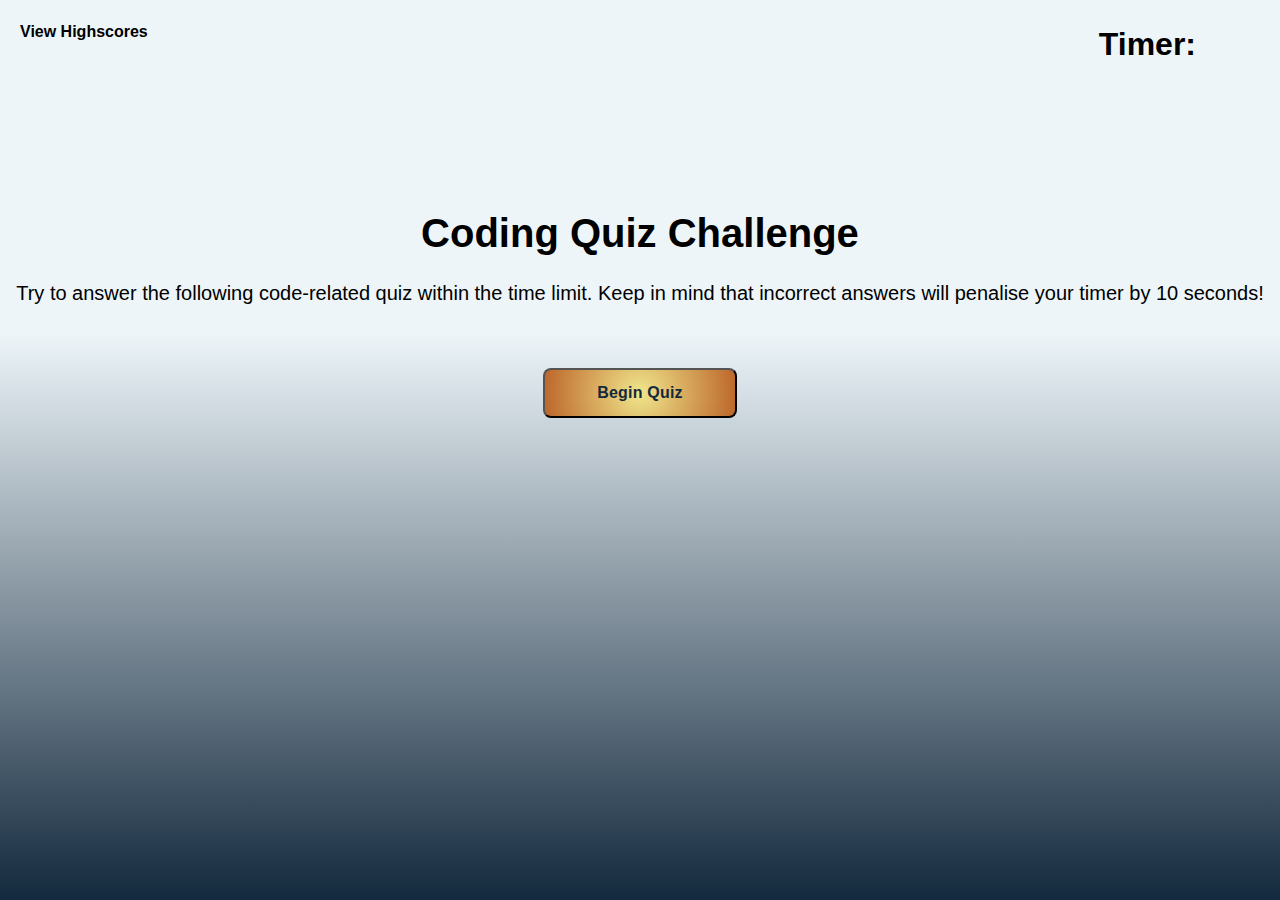
==== highScores.html @ 28f6466a "duplicated index page for displaying high scores" ====
<!DOCTYPE html>
<html>

<head>
  <title>Coding Quiz Challenge</title>
  <meta charset="UTF-8" />
  <meta name="viewport" content="width=device-width, initial-scale=1" />
  <link rel="stylesheet" type="text/css" href="./assets/css/reset.css" />
  <link rel="stylesheet" type="text/css" href="./assets/css/style.css" />
</head>

<body>
  <header>
    <h2 id="high-scores">View Highscores</h2>
    <h3 id="countdown">Timer: <p id="timer"></p>
    </h3>
  </header>
  <main>
    <div class="intro-container">
      <h1 id="main-heading">Coding Quiz Challenge</h1>
      <p id="intro">Try to answer the following code-related quiz within the time limit. Keep in mind that incorrect
        answers will penalise your timer by 10 seconds!</p>
        </div> 
        <div id="quiz-done"><ul id="display-high-scores"></ul></div>
        <div class="wrapper">
          <h4 id="question"></h4>
          <ul id="multiple-choice"></ul>
          <p id="message"></p>
        </div>
      <button type="button" id="start-btn">Begin Quiz</button>
  </main>
  <script src="assets/js/script.js"></script>
  <script src="assets/js/questions.js"></script>
  <script src="assets/js/highScore.js"></script>
</body>
---- assets/css/style.css ----
:root {
    --dark: #13293d;
    --light: #fff;
    --yellow: rgba(240,230,140,1);
    --orange: rgba(187,96,33,0.9542191876750701);
    --lightblue: rgba(237,245,249,1)
}

* {
    box-sizing: border-box;
  }
  
  body {
    font-family: Arial;
    font-size: 16px;
    line-height: 1.5;
    margin: 0;
    min-height: 100vh;
    background: linear-gradient(0deg, rgba(19,41,61,1) 0%, rgba(237,245,249,1) 63%);
  }

header {
    display: flex;
    justify-content: flex-start;
}

main {
    display: flex;
    flex-direction: column;
    justify-content: center;
    margin-top: 100px;
}

h1 {
    margin: 15px auto;
    font-weight: 700;
    font-size: 2.5em;
}

h2 {
    margin: 20px;
    font-weight: 700;
}

h3 {
    display: flex;
    margin: 20px 20px 20px auto;
    font-weight: 700;
    font-size: 2em;
}

h4 {
    font-weight: 700;
    margin: 0 auto;
}

div {
    margin: 0 auto;
}

ul {
    margin: 0 auto;
}

p {
    display: flex;
    margin: 10 5px;
    font-size: 20px;
}

.wrapper {
    display: flex;
    justify-content: center;
    flex-direction: column;
    margin: 0 auto;
}

.intro-container {
    margin: 0 auto;
    display: flex;
    flex-direction: column;
    text-align: center;
}


li {
    background: radial-gradient(circle, rgba(240,230,140,1) 0%, rgba(187,96,33,0.9542191876750701) 100%);
    border-radius: 8px;
    color: #13293d;
    cursor: pointer;
    font-size: 1em;
    font-weight: 700;
    letter-spacing: 0.21px;
    line-height: 16px;
    margin-top: 20px;
    max-width: 255px;
    padding: 15px 40px;
    text-align: center;
    transition-duration: 0.15s;
    transition-property: background-color;
    transition-timing-function: linear;
    align-self: center;
  }

  li:hover {
      transform: scale(1.1);
      color: var(--lightblue);
  }
  

button {
    background: radial-gradient(circle, rgba(240,230,140,1) 0%, rgba(187,96,33,0.9542191876750701) 100%);
    border-radius: 8px;
    color: #13293d;
    cursor: pointer;
    font-size: 1em;
    font-weight: 700;
    letter-spacing: 0.21px;
    line-height: 16px;
    margin: 20px;
    max-width: 255px;
    padding: 15px 52px;
    text-align: center;
    transition-duration: 0.15s;
    transition-property: background-color;
    transition-timing-function: linear;
    align-self: center;
  }

#timer {
    margin: 0 1em;
    font-size: 1em;
}

#message {
    font-size: 16px;
    font-weight: 600;
    margin: 20px auto;
}
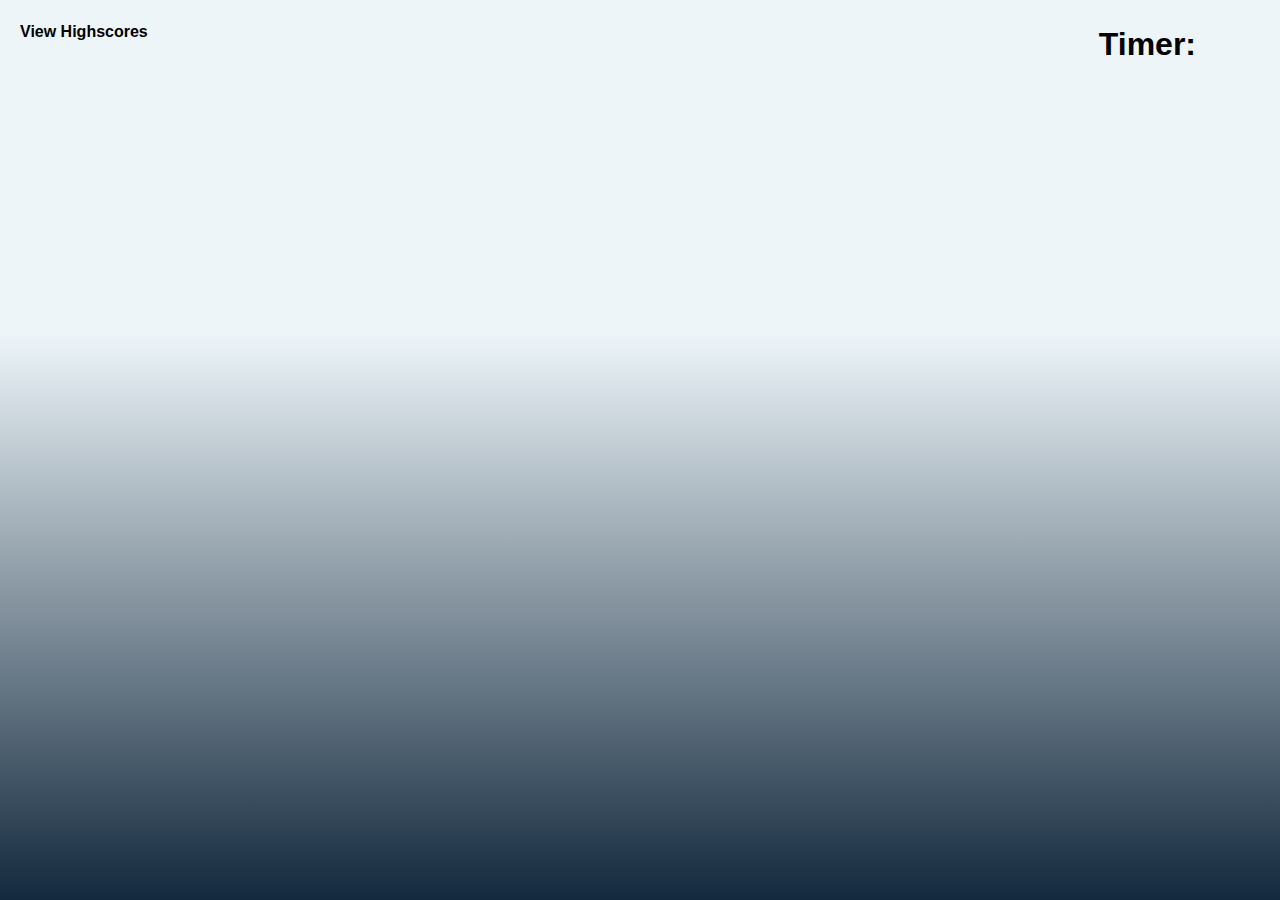
==== commit 2ca63579: "trimmed highScore html" ====
--- a/highScores.html
+++ b/highScores.html
@@ -2,34 +2,24 @@
 <html>
 
 <head>
-  <title>Coding Quiz Challenge</title>
-  <meta charset="UTF-8" />
-  <meta name="viewport" content="width=device-width, initial-scale=1" />
-  <link rel="stylesheet" type="text/css" href="./assets/css/reset.css" />
-  <link rel="stylesheet" type="text/css" href="./assets/css/style.css" />
+    <title>Coding Quiz Challenge</title>
+    <meta charset="UTF-8" />
+    <meta name="viewport" content="width=device-width, initial-scale=1" />
+    <link rel="stylesheet" type="text/css" href="./assets/css/reset.css" />
+    <link rel="stylesheet" type="text/css" href="./assets/css/style.css" />
 </head>
 
 <body>
-  <header>
-    <h2 id="high-scores">View Highscores</h2>
-    <h3 id="countdown">Timer: <p id="timer"></p>
-    </h3>
-  </header>
-  <main>
-    <div class="intro-container">
-      <h1 id="main-heading">Coding Quiz Challenge</h1>
-      <p id="intro">Try to answer the following code-related quiz within the time limit. Keep in mind that incorrect
-        answers will penalise your timer by 10 seconds!</p>
-        </div> 
-        <div id="quiz-done"><ul id="display-high-scores"></ul></div>
-        <div class="wrapper">
-          <h4 id="question"></h4>
-          <ul id="multiple-choice"></ul>
-          <p id="message"></p>
+    <header>
+        <h2 id="high-scores">View Highscores</h2>
+        <h3 id="countdown">Timer: <p id="timer"></p>
+        </h3>
+    </header>
+    <main>
+        <div id="quiz-done">
+            <ul id="display-high-scores"></ul>
         </div>
-      <button type="button" id="start-btn">Begin Quiz</button>
-  </main>
-  <script src="assets/js/script.js"></script>
-  <script src="assets/js/questions.js"></script>
-  <script src="assets/js/highScore.js"></script>
+    </main>
+    <script src="assets/js/script.js"></script>
+    <script src="assets/js/highScore.js"></script>
 </body>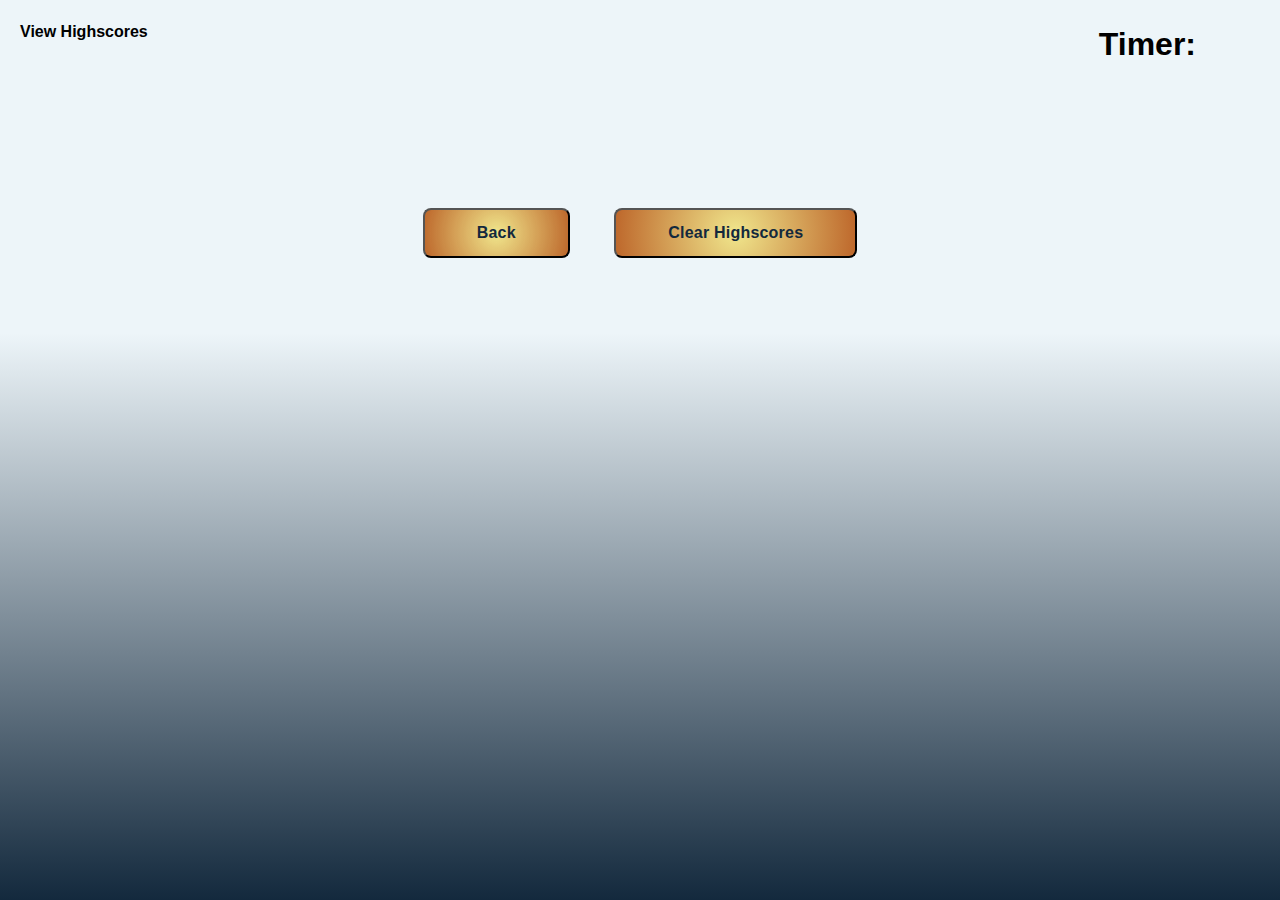
==== commit 2431562a: "tweaked js to relocate to different page" ====
--- a/highScores.html
+++ b/highScores.html
@@ -16,10 +16,11 @@
         </h3>
     </header>
     <main>
-        <div id="quiz-done">
+        <div id="wrapper">
             <ul id="display-high-scores"></ul>
+       <button id ="back">Back</button>
+       <button id ="clear">Clear Highscores</button>
         </div>
     </main>
-    <script src="assets/js/script.js"></script>
     <script src="assets/js/highScore.js"></script>
 </body>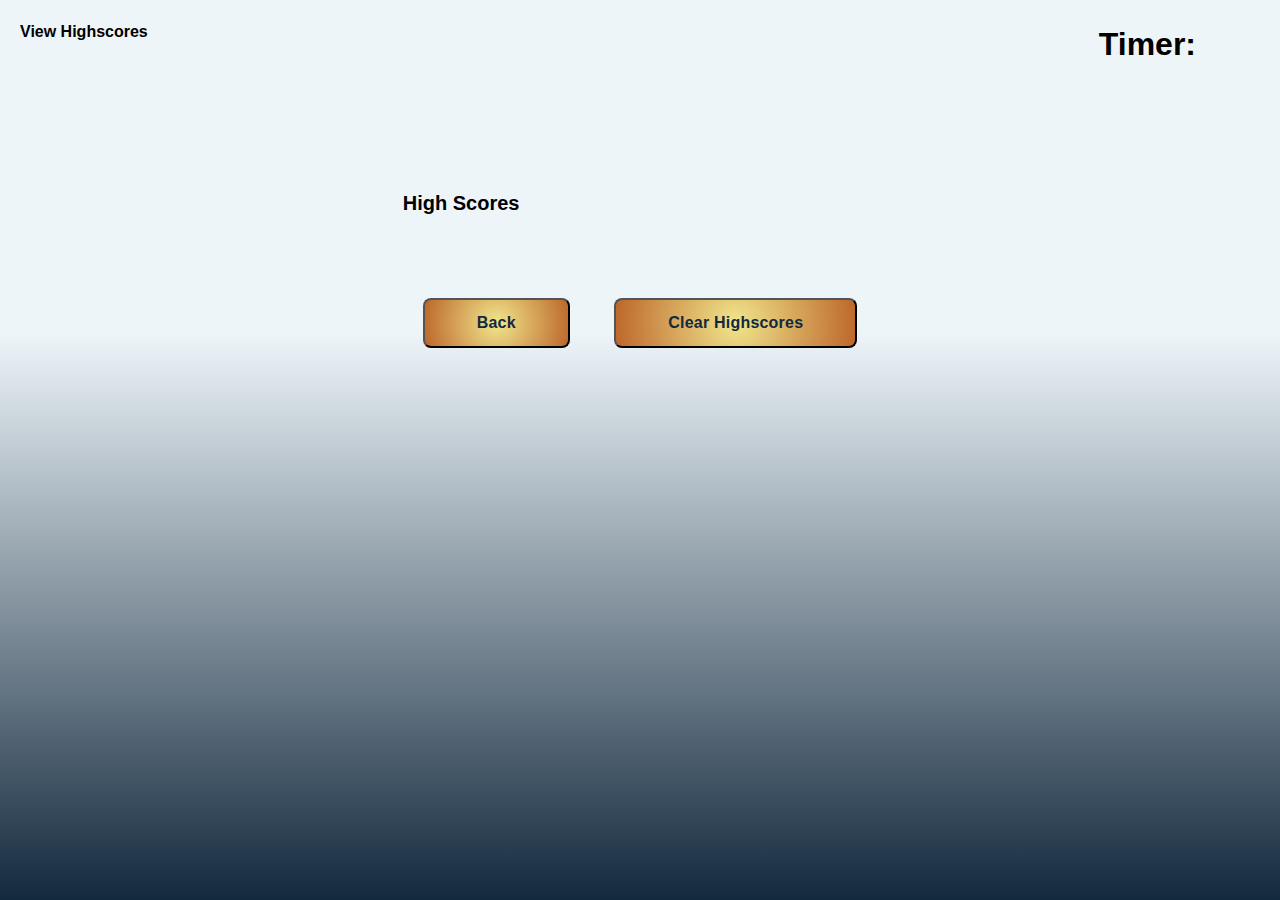
==== commit 5b751ef9: "working on highscores to display correctly" ====
--- a/highScores.html
+++ b/highScores.html
@@ -17,7 +17,8 @@
     </header>
     <main>
         <div id="wrapper">
-            <ul id="display-high-scores"></ul>
+            <h4>High Scores</h4>
+            <ol id="display-high-scores"></ol>
        <button id ="back">Back</button>
        <button id ="clear">Clear Highscores</button>
         </div>
--- a/assets/css/style.css
+++ b/assets/css/style.css
@@ -52,20 +52,30 @@
 h4 {
     font-weight: 700;
     margin: 0 auto;
+    font-size: 20px;
 }
 
 div {
     margin: 0 auto;
 }
 
-ul {
+ul li {
     margin: 0 auto;
+}
+
+ol {
+    margin: 20px auto;
+    padding: 10px;
+    display: flex;
+    justify-content: flex-start;
+    list-style-type: decimal;
+    font-size: 22px;
 }
 
 p {
     display: flex;
     margin: 10 5px;
-    font-size: 20px;
+    font-size: 2
 }
 
 .wrapper {
@@ -83,7 +93,7 @@
 }
 
 
-li {
+#choices {
     background: radial-gradient(circle, rgba(240,230,140,1) 0%, rgba(187,96,33,0.9542191876750701) 100%);
     border-radius: 8px;
     color: #13293d;
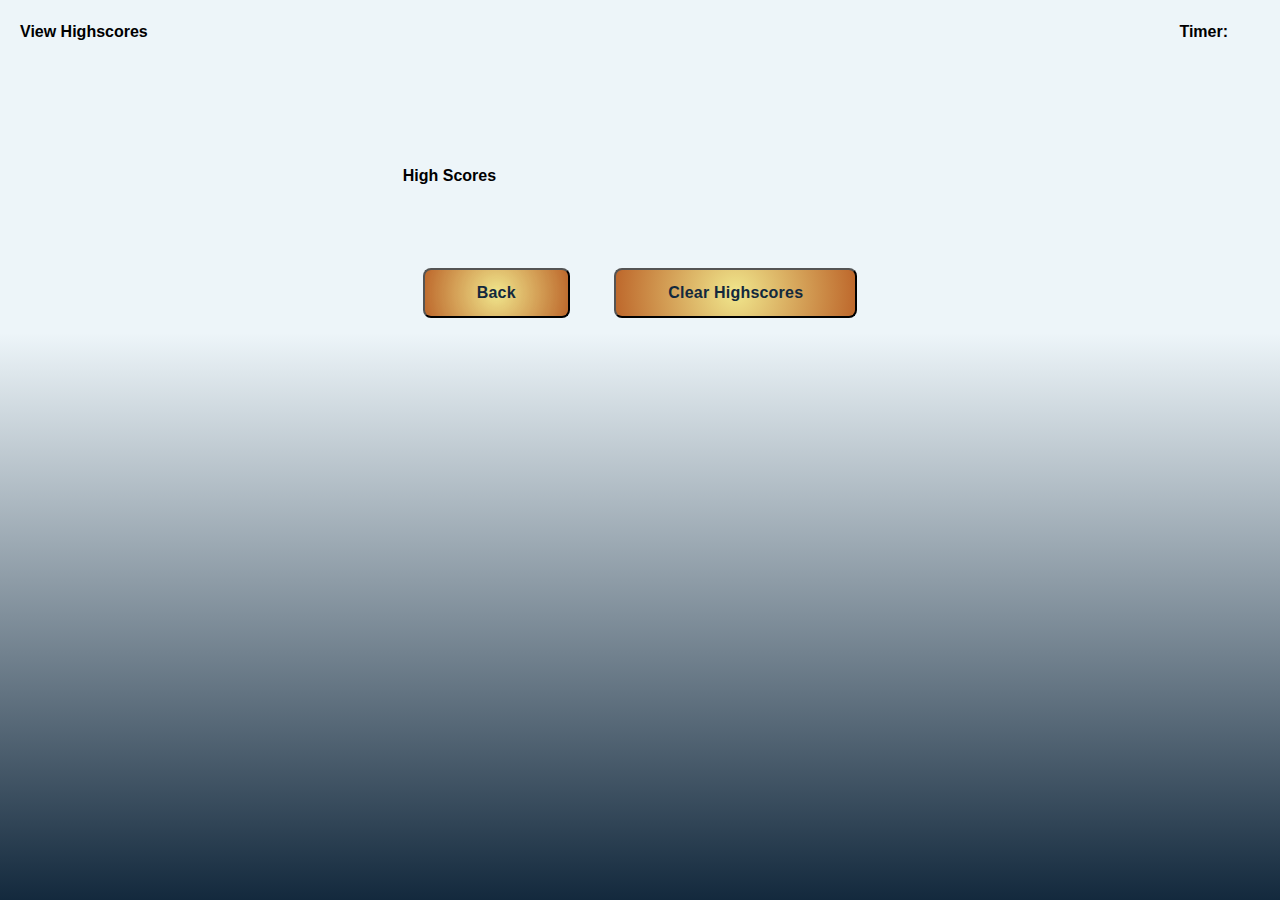
==== commit 82cabe79: "combining js scripts into single file" ====
--- a/highScores.html
+++ b/highScores.html
@@ -23,5 +23,4 @@
        <button id ="clear">Clear Highscores</button>
         </div>
     </main>
-    <script src="assets/js/highScore.js"></script>
 </body>--- a/assets/css/style.css
+++ b/assets/css/style.css
@@ -12,7 +12,7 @@
   
   body {
     font-family: Arial;
-    font-size: 16px;
+    font-size: 1em;
     line-height: 1.5;
     margin: 0;
     min-height: 100vh;
@@ -40,19 +40,20 @@
 h2 {
     margin: 20px;
     font-weight: 700;
+    font-size: 1em;
 }
 
 h3 {
     display: flex;
     margin: 20px 20px 20px auto;
     font-weight: 700;
-    font-size: 2em;
+    font-size: 1em;
 }
 
 h4 {
     font-weight: 700;
     margin: 0 auto;
-    font-size: 20px;
+    font-size: 1em;
 }
 
 div {
@@ -67,15 +68,20 @@
     margin: 20px auto;
     padding: 10px;
     display: flex;
-    justify-content: flex-start;
+    flex-direction: column;
     list-style-type: decimal;
     font-size: 22px;
 }
 
+ol > li {
+    margin: 5px 0;
+    background-color: var(--yellow);
+    padding: 5px;
+}
+
 p {
     display: flex;
-    margin: 10 5px;
-    font-size: 2
+    margin: 10px 5px;
 }
 
 .wrapper {
@@ -103,7 +109,7 @@
     letter-spacing: 0.21px;
     line-height: 16px;
     margin-top: 20px;
-    max-width: 255px;
+    max-width: 320px;
     padding: 15px 40px;
     text-align: center;
     transition-duration: 0.15s;
@@ -112,7 +118,7 @@
     align-self: center;
   }
 
-  li:hover {
+  #choices:hover {
       transform: scale(1.1);
       color: var(--lightblue);
   }
@@ -128,7 +134,7 @@
     letter-spacing: 0.21px;
     line-height: 16px;
     margin: 20px;
-    max-width: 255px;
+    max-width: 280px;
     padding: 15px 52px;
     text-align: center;
     transition-duration: 0.15s;
@@ -139,11 +145,12 @@
 
 #timer {
     margin: 0 1em;
+    font-size: 16px;
     font-size: 1em;
 }
 
 #message {
-    font-size: 16px;
     font-weight: 600;
     margin: 20px auto;
+    border-top: var(--dark);
 }
